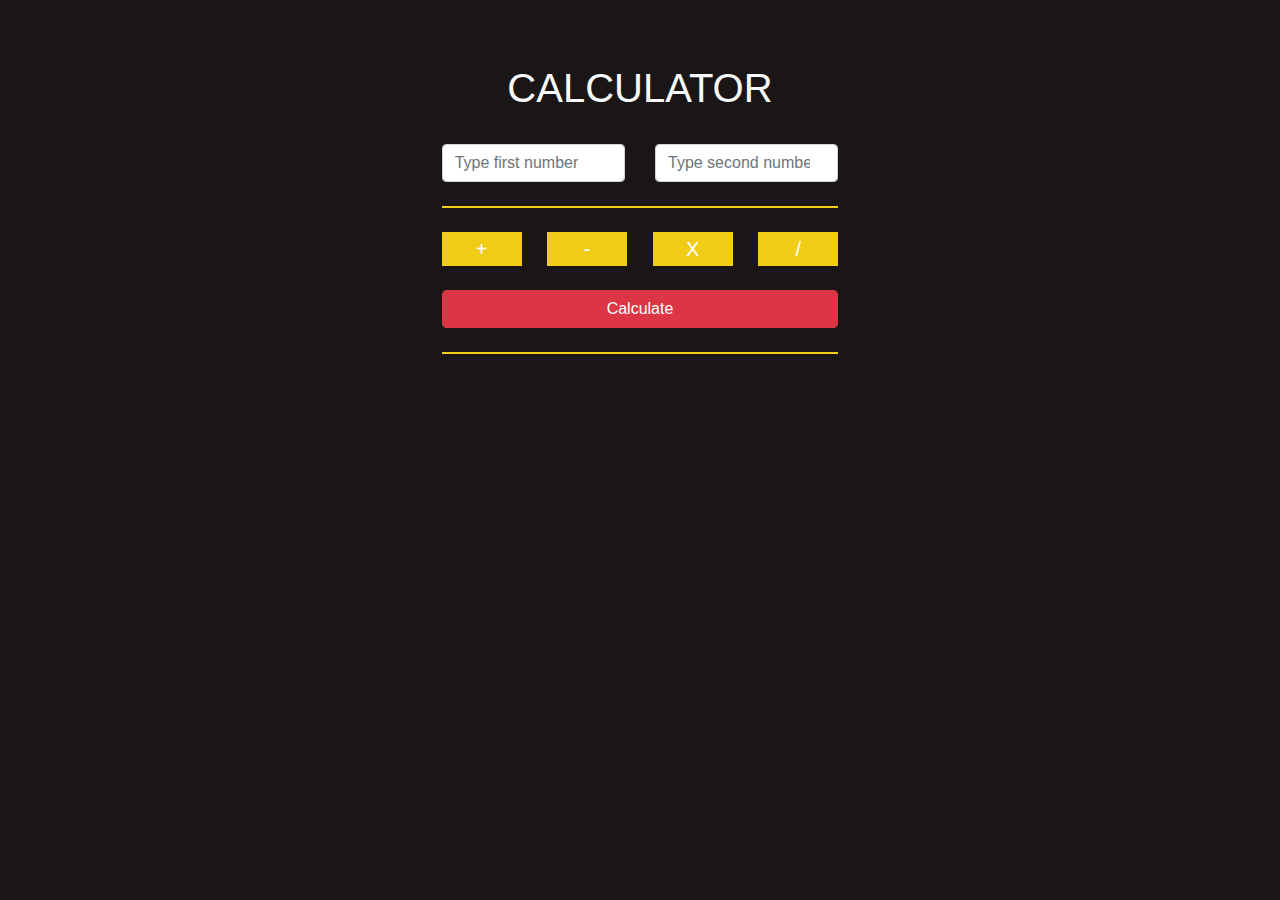
==== index.html @ 2244e6c8 "calculator ready" ====
<!DOCTYPE html>
<html lang="en">

<head>
    <meta charset="UTF-8">
    <meta name="viewport" content="width=device-width, initial-scale=1.0">
    <link href="https://stackpath.bootstrapcdn.com/bootstrap/4.5.2/css/bootstrap.min.css" rel="stylesheet">
    <link href="./index.css" rel="stylesheet">
    <title>Calculator</title>

</head>

<body>
    <div class="col-md-4 offset-md-4">
        <div>
            <h1 class="text-center text-light">CALCULATOR</h1>
        </div><br />
        <div class="row">
            <div class="col-md-6">
                <input type="number" class="form-control" placeholder="Type first number" id="firstInput"
                    onblur="validateFirst()">
                <div id="msg1"></div>
            </div><br />
            <div class="col-md-6">
                <input type="number" class="form-control" placeholder="Type second number" id="secondInput"
                    onblur="validateSecond()">
                <div id="msg2"></div>
            </div><br />
        </div><br />
        <div id="screen"></div><br />
        <div id="btn-sec">
            <button class="btn1" onclick="operation(value)" value="+">+</button>
            <button class="btn1" onclick="operation(value)" value="-">-</button>
            <button class="btn1" onclick="operation(value)" value="*">X</button>
            <button class="btn1" onclick="operation(value)" value="/">/</button>
        </div><br />
        <div>
            <button class="btn btn-danger form-control" onclick="calculate()">Calculate</button>
        </div><br />
        <div id="result"></div>
    </div>
    <script src="./index.js"></script>
</body>

</html>
---- index.css ----
body{
    padding-top: 5%;
    background: rgb(26, 22, 22);
    min-height: 80vh;
}
h1{
    width: 100%;
}
#btn-sec{
    display: flex;
    align-items: center;
    justify-content: space-between;
}
.btn1{
    background-color: rgb(240, 204, 22);
    width: 80px;
    color: white;
    font-size: 20px;
    font-weight: 500;
    border: rgb(240, 204, 22) solid 1px;
}
.btn1:focus{
    background-color: red;
    border: red solid 1px;
    outline: white 1px solid;
}
#result{
    color: white;
    text-align: center;
    font-size: 40px;
    font-weight:500;
    border: 1px solid rgb(240, 204, 22);
}
#screen{
    color: white;
    text-align: center;
    font-size: 40px;
    font-weight:500;
    border: 1px solid rgb(240, 204, 22);
}
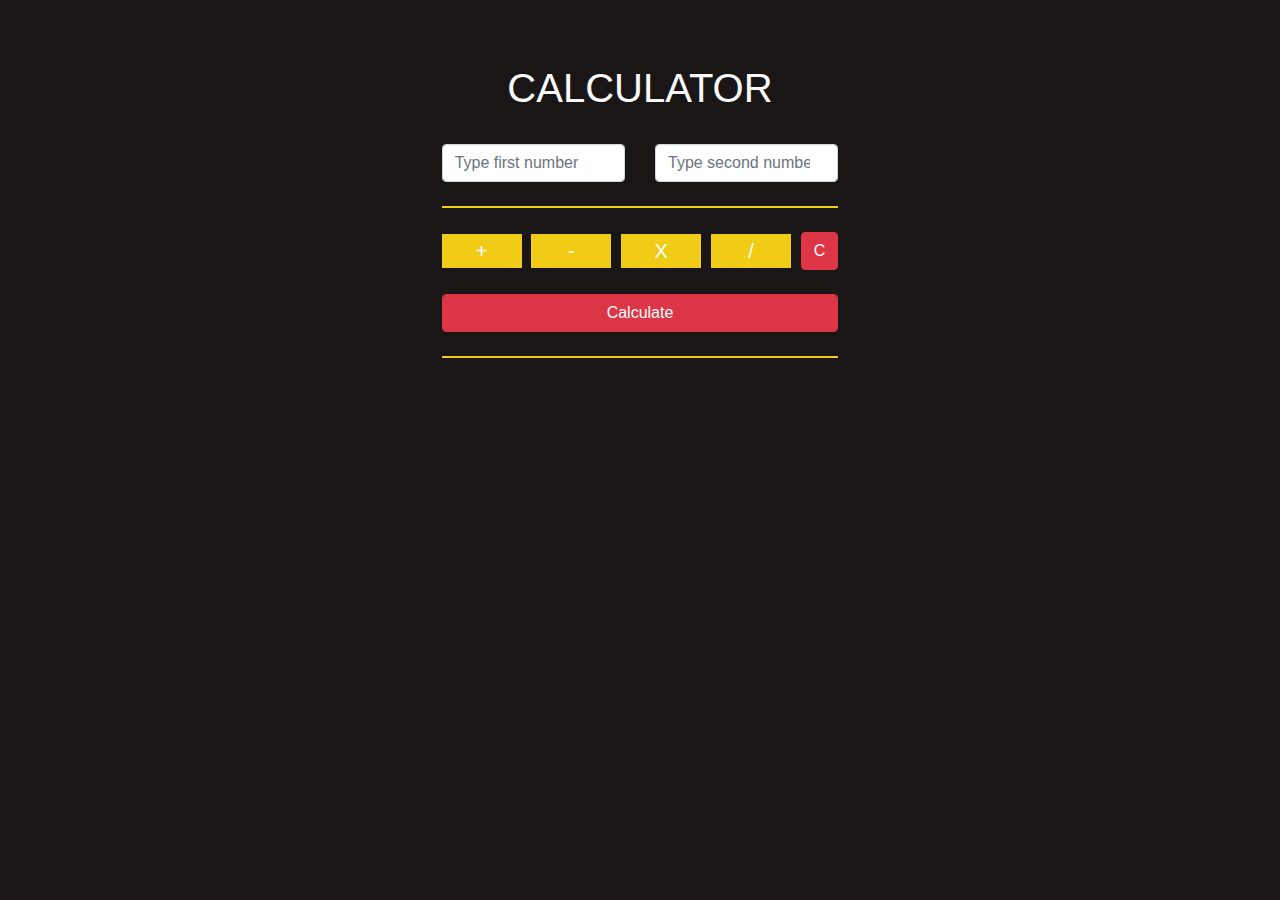
==== commit ac85e1b1: "clear screen option added" ====
--- a/index.html
+++ b/index.html
@@ -33,6 +33,7 @@
             <button class="btn1" onclick="operation(value)" value="-">-</button>
             <button class="btn1" onclick="operation(value)" value="*">X</button>
             <button class="btn1" onclick="operation(value)" value="/">/</button>
+            <button class="btn btn-danger" onclick="clearScreen()" >C</button>
         </div><br />
         <div>
             <button class="btn btn-danger form-control" onclick="calculate()">Calculate</button>
